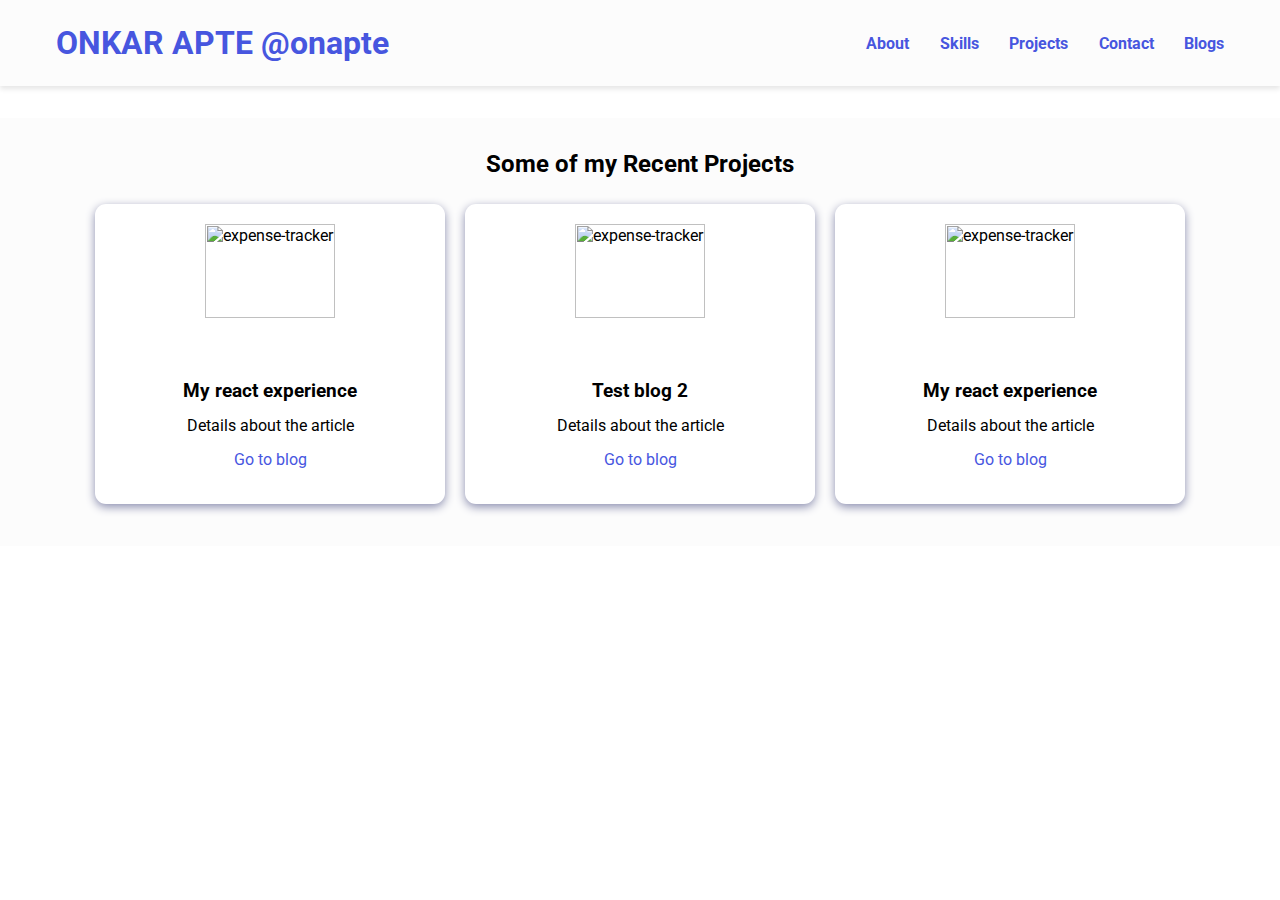
==== blogs.html @ 2b53a4ca "Add files via upload" ====
<head>
    <meta charset="UTF-8" />
    <meta http-equiv="X-UA-Compatible" content="IE=edge" />
    <meta name="viewport" content="width=device-width, initial-scale=1.0" />

    <!--CSS Styles -->
    <link rel="stylesheet" href="assets/css/styles.css" />

    <!-- Favicons -->
    <link
      rel="apple-touch-icon"
      sizes="180x180"
      href="assets/icons/apple-touch-icon.png"
    />
    <link
      rel="icon"
      type="image/png"
      sizes="32x32"
      href="assets/icons/favicon-32x32.png"
    />

    <!-- Animate CSS CDN -->
    <link
      rel="stylesheet"
      href="https://cdnjs.cloudflare.com/ajax/libs/animate.css/4.1.1/animate.min.css"
    />
    <title>onapte in brief</title>
  </head>

  <body>
    <!-- Navbar -->
    <nav>
        <h1>ONKAR APTE @onapte</h1>
        <ul class="navigation">
          <li><a href="index.html#about" class="nav-link">About</a></li>
          <li><a href="index.html#skills" class="nav-link">Skills</a></li>
          <li><a href="index.html#projects" class="nav-link">Projects</a></li>
          <li><a href="index.html#contact" class="nav-link">Contact</a></li>
          <li><a href="blogs.html" class="nav-link">Blogs</a></li>
        </ul>
        <button class="burger-menu" id="burger-menu">
          <ion-icon class="bars" name="menu-outline"></ion-icon>
        </button>
  </nav>

  <section class="projects">
    <h2 class="projects-title">Some of my Recent Projects</h2>
    <div class="projects-container">
      <div class="project-container project-card" style="height: 300px;">
        <img
          src="https://static.nationalgeographic.co.uk/files/styles/image_3200/public/LAL_PAR_2660.jpg_HR_WEB.jpg?w=1600&h=900"
          alt="expense-tracker"
          loading="lazy"
          class="project-pic"
        />
        <h3 class="project-title">My react experience</h3>
        <p class="project-details">
            Details about the article
        </p>
        <a href="blogPosts/blog1.html" target="_blank" class="project-link">Go to blog</a>
      </div>
      <div class="project-container project-card"  style="height: 300px;">
        <img
          src="https://i.stack.imgur.com/NlLrx.jpg"
          alt="expense-tracker"
          loading="lazy"
          class="project-pic"
        />
        <h3 class="project-title">Test blog 2</h3>
        <p class="project-details">
            Details about the article
        </p>
        <a href="blogPosts/blog2.html" target="_blank" class="project-link">Go to blog</a>
      </div>
      <div class="project-container project-card"  style="height: 300px;">
        <img
          src="https://www.planetware.com/wpimages/2019/05/france-paris-eiffel-tower-visiting-highlights-second-level.jpg"
          alt="expense-tracker"
          loading="lazy"
          class="project-pic"
        />
        <h3 class="project-title">My react experience</h3>
        <p class="project-details">
            Details about the article
        </p>
        <a href="blogPosts/blog3.html" target="_blank" class="project-link">Go to blog</a>
      </div>
    </div>
    </section>
  </body>
---- assets/css/styles.css ----
@import url("https://fonts.googleapis.com/css2?family=Roboto:ital,wght@0,400;0,900;1,700&display=swap");


/* Variables */
:root {
  --font-family: "Roboto", sans-serf;
  --normal-font: 400;
  --bold-font: 700;
  --bolder-font: 900;
  --bg-color: #fcfcfc;
  --primary-color: #4756df;
  --secondary-color: #ff7235;
  --primary-shadow: #8b8eaf;
  --secondary-shadow: #a17a69;
  --bottom-margin: 0.5rem;
  --bottom-margin-2: 1rem;
  --line-height: 1.7rem;
  --transition: 0.3s;
}
/* Variables end */

html {
  scroll-behavior: smooth;
}

/* CSS Resets */
* {
  margin: 0;
  padding: 0;
  box-sizing: border-box;
}

ul {
  list-style-type: none;
}

a {
  text-decoration: none;
  color: var(--primary-color);
}

a:hover {
  color: var(--secondary-color);
}

body {
  font-family: var(--font-family);
}

nav {
  position: sticky;
  top: 0;
  left: 0;
  z-index: 1;
  display: flex;
  align-items: center;
  justify-content: space-between;
  padding: 1.5rem 3.5rem;
  background-color: var(--bg-color);
  box-shadow: 0 3px 5px rgba(0, 0, 0, 0.1);
}

nav h1 {
  color: var(--primary-color);
}

nav a {
  color: var(--primary-color);
  transition: var(--transition);
}
nav a:hover {
  color: var(--secondary-color);
  border-bottom: 2px solid var(--secondary-color);
}

nav ul {
  display: flex;
  gap: 1.9rem;
}

nav ul li {
  font-weight: var(--bold-font);
}

.burger-menu {
  color: var(--primary-color);
  font-size: 2rem;
  border: 0;
  background-color: transparent;
  cursor: pointer;
  display: none;
}

.hero {
  display: flex;
  align-items: center;
  justify-content: center;
  gap: 2.5rem;
  max-width: 68.75rem;
  margin: auto;
}

.hero img {
    height: 37.5rem;
    width: 37.5rem;
  }
  
  .bio {
    width: 25rem;
    padding: 0.625rem;
    border-radius: 6px;
    box-shadow: 0px 2px 15px 2px var(--primary-shadow);
  }
  
  .bio h1 {
    margin-bottom: var(--bottom-margin);
  }
  
  .bio p {
    line-height: var(--line-height);
    padding: 0.3rem 0;
    font-family: Trebuchet MS;
    font-size: 20px;
  }

  .more-about {
    background-color: var(--bg-color);
    padding: 1rem 6rem;
  }
  
  .more-about h2 {
    margin-bottom: var(--bottom-margin);
    text-align: center;
  }
  
  .more-about p {
    line-height: var(--line-height);
    padding: 0.4rem;
    font-family: Trebuchet MS;
    font-size: 20px;
  }

  .skills {
    max-width: 68.75rem;
    margin: auto;
    text-align: center;
    margin-top: 2.5rem;
  }
  
  .skill-header {
    margin-bottom: 1rem;
  }
  
  .skills-wrapper img {
    padding: 1.25rem;
  }
  
  .icon {
    width: 11.875rem;
    height: 11.25rem;
  }

  .icon-card {
    background-color: #fff;
    border-radius: 11px;
    box-shadow: 0 3px 10px var(--secondary-shadow);
    padding: 20px;
    margin: 10px;
  }

  .projects {
    background-color: var(--bg-color);
    padding: 32px 0;
    margin-top: 2rem;
  }
  
  .project-pic {
    width: 65%;
    height: 60%;
  }
  
  .projects-container {
    display: flex;
    align-items: center;
    justify-content: center;
  }
  .projects-title {
    text-align: center;
    margin-bottom: 1rem;
  }
  
  .project-container {
    text-align: center;
    width: 21.875rem;
    padding: 1rem;
  }

  .project-container p {
    padding: 0.4rem;
  }
  
  .project-title {
    margin-bottom: var(--bottom-margin);
  }
  
  .project-details {
    margin-bottom: var(--bottom-margin);
  }
  
  .project-card {
    background-color: #fff;
    border-radius: 11px;
    box-shadow: 0 3px 10px var(--primary-shadow);
    padding: 20px;
    margin: 10px;
  }

  .contact {
    margin-top: 2rem;
  }
  
  .contact h2 {
    text-align: center;
    margin-bottom: var(--bottom-margin-2);
  }
  
  .contact-form-container {
    max-width: 40.75rem;
    margin: 0 auto;
    padding: 0.938rem;
    border-radius: 5px;
    box-shadow: 0 3px 10px var(--secondary-shadow);
  }

  .contact-form-container label {
    line-height: 2.7em;
    font-weight: var(--bold-font);
    color: var(--primary-color);
  }
  
  .contact-form-container textarea {
    min-height: 7rem;
    font-size: 14px;
    resize: none;
    padding: 5px;
    font-family: "Roboto", sans-serf;
  }
  
  .contact-form-container .input-field {
    width: 100%;
    padding-top: 10px;
    padding-bottom: 10px;
    border-radius: 5px;
    border: none;
    border: 2px outset grey;
    font-size: 0.875rem;
    outline: none;
  }

  .input-field::placeholder {
    padding-left: 5px;
    color: var(--primary-color);
  }

  .input-field {
    padding-left: 5px;
    color: black;
  }

  .submit-btn {
    width: 100%;
    padding: 10px;
    margin: 10px 0;
    background-color: #fff;
    border: 2px solid grey;
    border-radius: 5px;
    font-size: 1rem;
    font-weight: var(--bold-font);
    transition: var(--transition);
  }

  .submit-btn:hover {
    background-color: var(--primary-color);
    border: 2px solid var(--primary-color);
    cursor: pointer;
  }

  .socials {
    display: flex;
    flex-direction: column;
    position: fixed;
    right: 1%;
    bottom: 50%;
  }
  
  .socicon {
    width: 2rem;
    height: 2rem;
  }

  footer {
    background-color: var(--bg-color);
    padding: 1.25rem;
    text-align: center;
    margin: 2rem 0 0;
  }

  .scroll-up {
    position: fixed;
    right: 0.5%;
    bottom: 3%;
    cursor: pointer;
  }
  
  .up-arrow {
    width: 3rem;
    height: 3rem;
  }

  @media screen and (max-width: 720px) {
    nav {
        padding: 1.5rem 1rem;
      }

      nav ul {
        position: fixed;
        background-color: var(--bg-color);
        flex-direction: column;
        top: 86px;
        left: 10%;
        width: 80%;
        text-align: center;
        transform: translateX(120%);
        transition: transform 0.5s ease-in;
      }
    
       nav ul li {
        margin: 8px;
      }

      .burger-menu {
        display: block;
      }
    
      nav ul.show {
        transform: translateX(0);
      }

      .hero {
        margin-top: -4rem;
        flex-direction: column;
        gap: 0;
      }
    
      .hero img {
            height: 37.5rem;
            width: 25rem;
        }
    
      .bio {
        margin-top: -7rem;
        width: 20.5rem;
        background-color: white;
        
      }

      .more-about {
        margin-top: 2rem;
        padding: 1rem 3.5rem;
      }
    
      .more-about h2 {
        text-align: center;
      }
    
      .more-about p {
        text-align: justify;
      }

      .icon {
        width: 5.875rem;
        height: 5.25rem;
      }

      .projects-container {
        flex-direction: column;
      }
    
      .project-container {
        width: 20.875rem;
      }

      .contact-form-container {
        max-width: 23.75rem;
      }
  }

  @media screen and (max-width: 420px) {
    .hero img {
      height: 37.5rem;
      width: 23rem;
    }
  
    .bio {
      width: 18.3rem;
    }
  
    .project-container {
      width: 17.875rem;
    }
  
    .contact-form-container {
      max-width: 17.75rem;
    }
  }
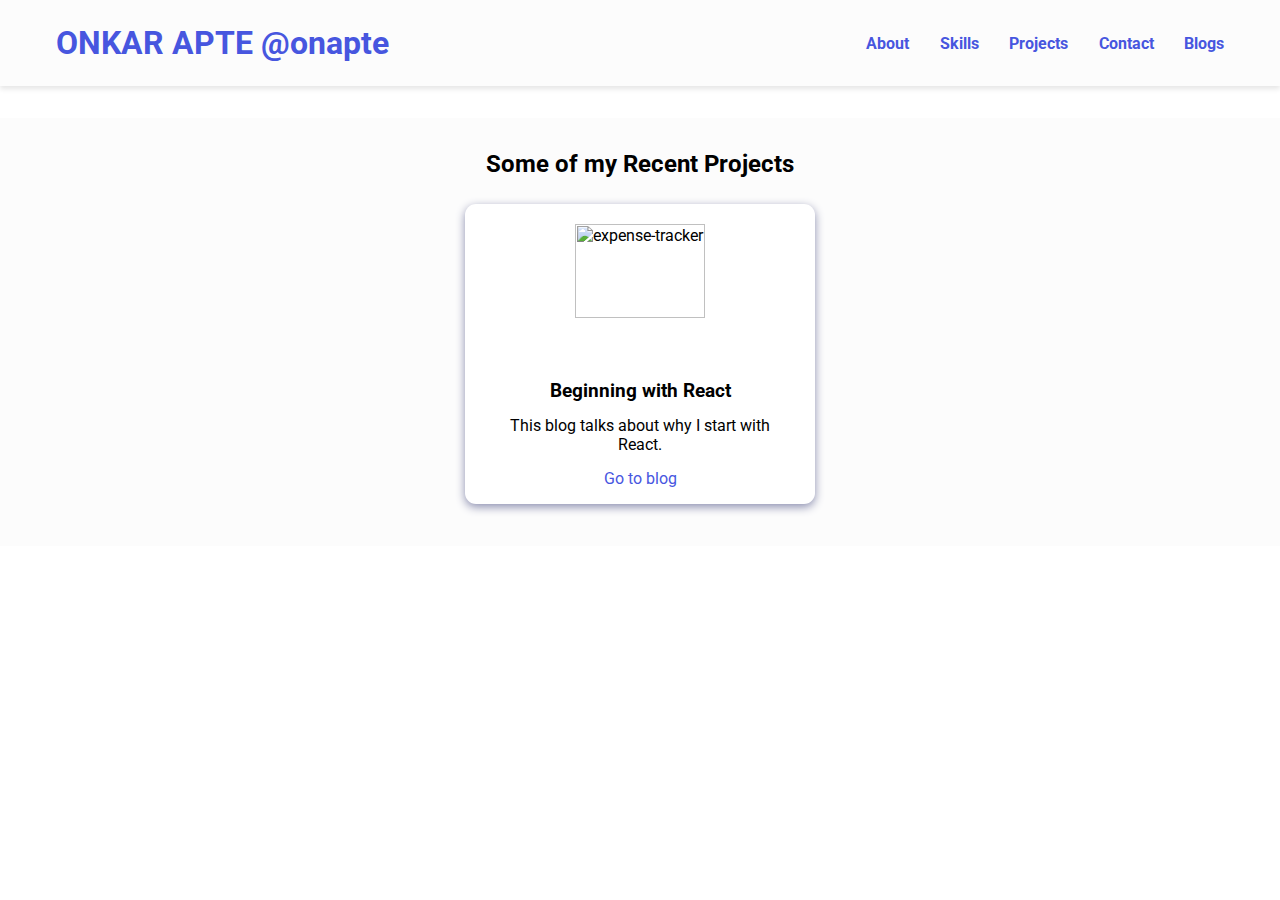
==== commit b8617485: "Update blogs.html" ====
--- a/blogs.html
+++ b/blogs.html
@@ -49,43 +49,17 @@
     <div class="projects-container">
       <div class="project-container project-card" style="height: 300px;">
         <img
-          src="https://static.nationalgeographic.co.uk/files/styles/image_3200/public/LAL_PAR_2660.jpg_HR_WEB.jpg?w=1600&h=900"
+          src="https://miro.medium.com/max/10944/1*wu6qXp4UKhG4yURYIll61g.jpeg"
           alt="expense-tracker"
           loading="lazy"
           class="project-pic"
         />
-        <h3 class="project-title">My react experience</h3>
+        <h3 class="project-title">Beginning with React</h3>
         <p class="project-details">
-            Details about the article
+            This blog talks about why I start with React.
         </p>
         <a href="blogPosts/blog1.html" target="_blank" class="project-link">Go to blog</a>
       </div>
-      <div class="project-container project-card"  style="height: 300px;">
-        <img
-          src="https://i.stack.imgur.com/NlLrx.jpg"
-          alt="expense-tracker"
-          loading="lazy"
-          class="project-pic"
-        />
-        <h3 class="project-title">Test blog 2</h3>
-        <p class="project-details">
-            Details about the article
-        </p>
-        <a href="blogPosts/blog2.html" target="_blank" class="project-link">Go to blog</a>
-      </div>
-      <div class="project-container project-card"  style="height: 300px;">
-        <img
-          src="https://www.planetware.com/wpimages/2019/05/france-paris-eiffel-tower-visiting-highlights-second-level.jpg"
-          alt="expense-tracker"
-          loading="lazy"
-          class="project-pic"
-        />
-        <h3 class="project-title">My react experience</h3>
-        <p class="project-details">
-            Details about the article
-        </p>
-        <a href="blogPosts/blog3.html" target="_blank" class="project-link">Go to blog</a>
-      </div>
     </div>
     </section>
-  </body>+  </body>
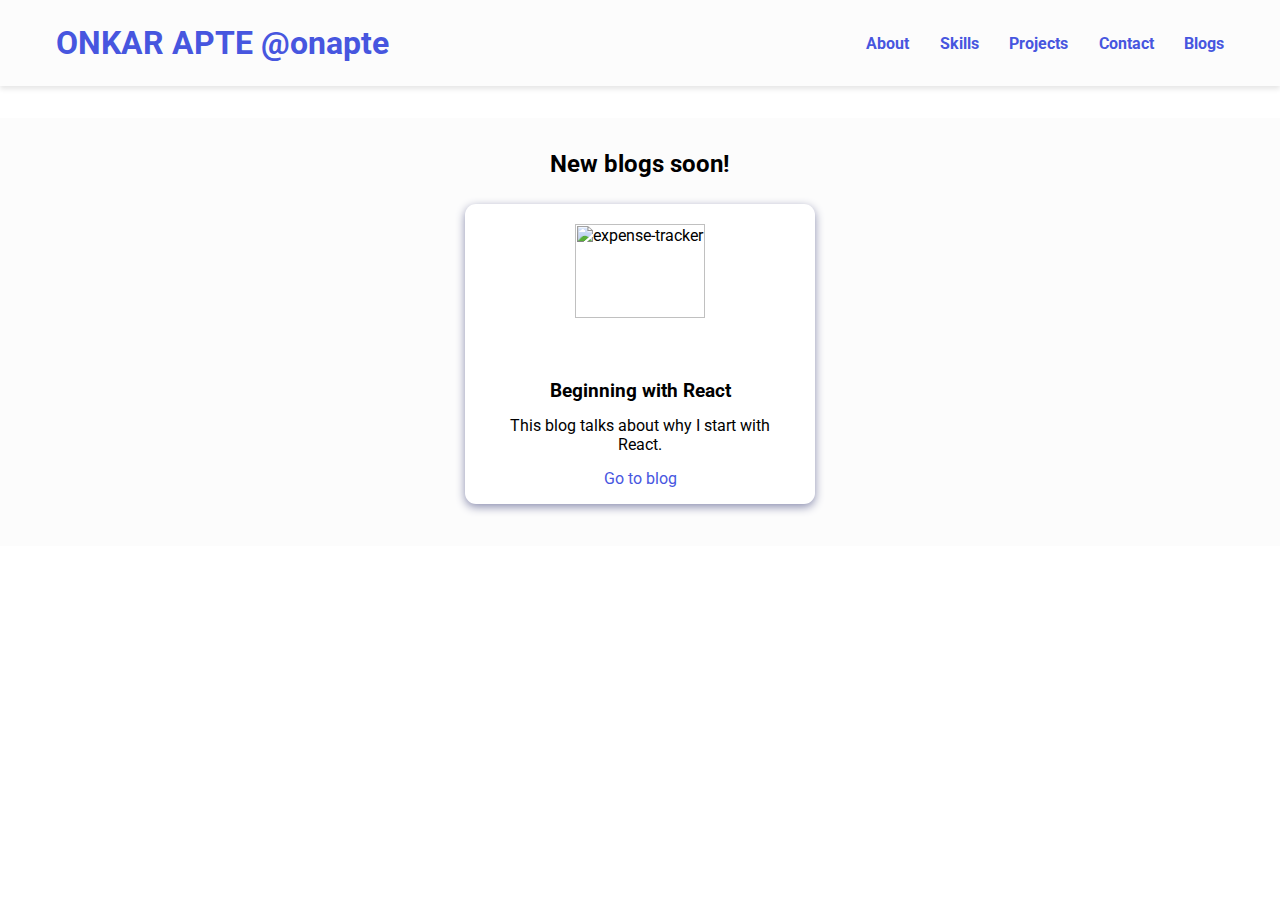
==== commit 40914127: "Update blogs.html" ====
--- a/blogs.html
+++ b/blogs.html
@@ -45,7 +45,7 @@
   </nav>
 
   <section class="projects">
-    <h2 class="projects-title">Some of my Recent Projects</h2>
+    <h2 class="projects-title">New blogs soon!</h2>
     <div class="projects-container">
       <div class="project-container project-card" style="height: 300px;">
         <img
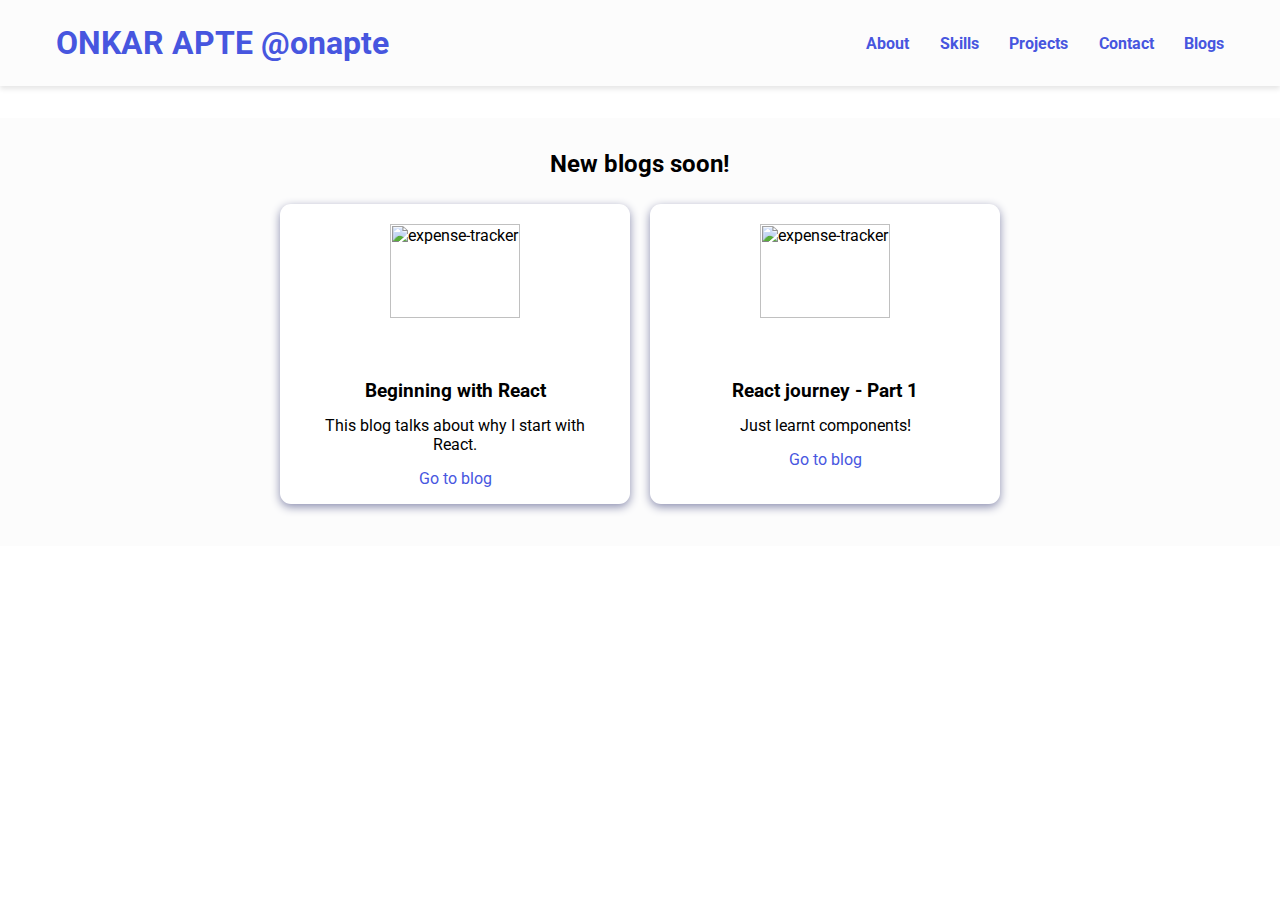
==== commit 18956a80: "Update blogs.html" ====
--- a/blogs.html
+++ b/blogs.html
@@ -60,6 +60,21 @@
         </p>
         <a href="blogPosts/blog1.html" target="_blank" class="project-link">Go to blog</a>
       </div>
+        
+       <div class="project-container project-card" style="height: 300px;">
+        <img
+          src="https://res.cloudinary.com/practicaldev/image/fetch/s--3zWuwYa3--/c_imagga_scale,f_auto,fl_progressive,h_900,q_auto,w_1600/https://dev-to-uploads.s3.amazonaws.com/uploads/articles/pdib9r9rk5j1m7oala1p.png"
+          alt="expense-tracker"
+          loading="lazy"
+          class="project-pic"
+        />
+        <h3 class="project-title">React journey - Part 1</h3>
+        <p class="project-details">
+            Just learnt components!
+        </p>
+        <a href="blogPosts/blog2.html" target="_blank" class="project-link">Go to blog</a>
+      </div>
+    </div>
     </div>
     </section>
   </body>
